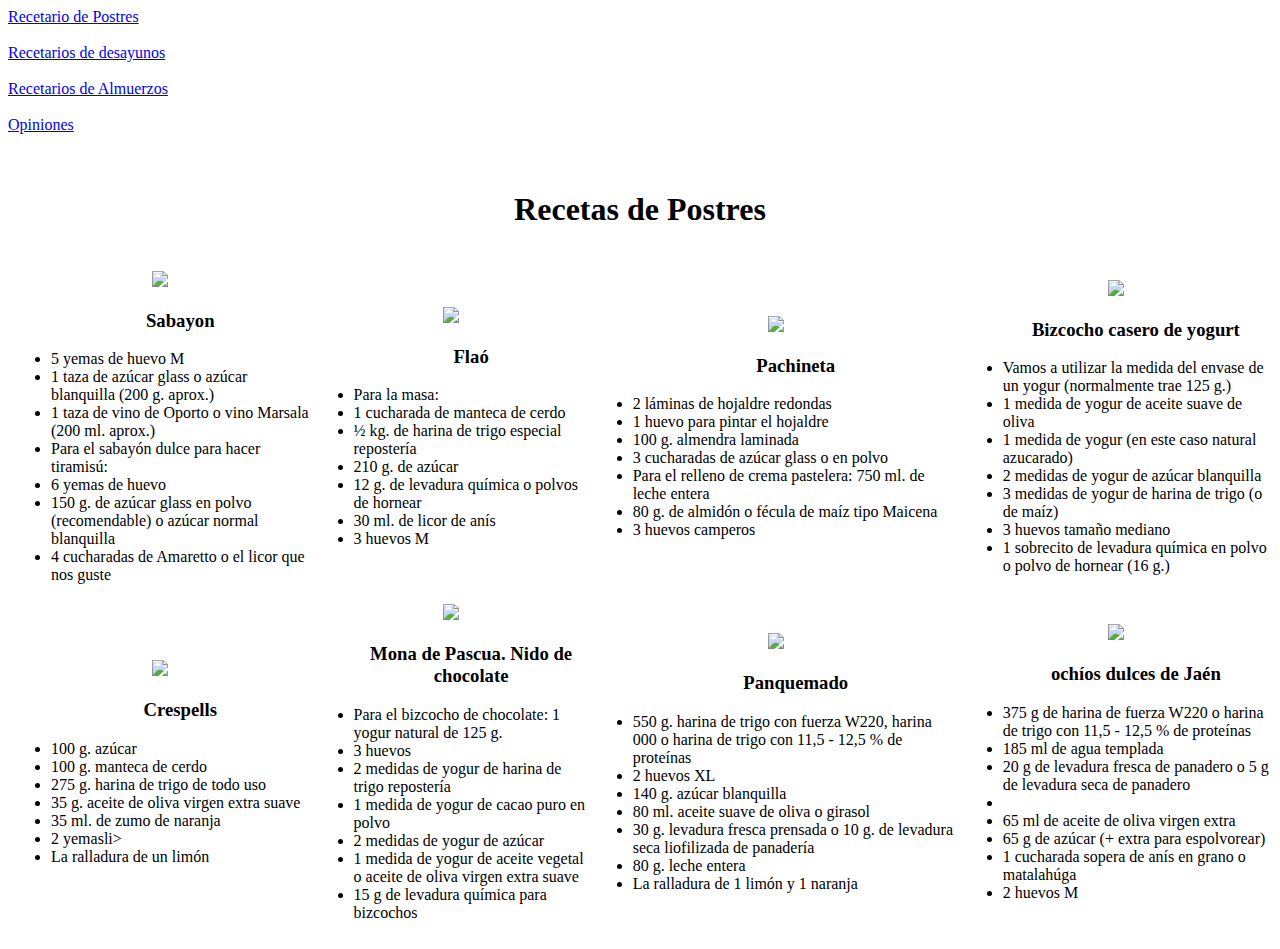
==== index.html @ f6457bfe "Create index.html" ====
<!DOCTYPE html>
<html>
<head>
	<title>inicio</title>
	<link rel="stylesheet" type="text/css" href="style.css">
	<nav class="navbar">
        <div class="nav-right">
            <li><a href="index.html">Recetario de Postres</a></li>&nbsp;&nbsp;
             <li><a href="desayunos.html">Recetarios de desayunos</a></li>&nbsp;&nbsp;
              <li><a href="almuerzos.html">Recetarios de Almuerzos</a></li>&nbsp;&nbsp;
            <li><a href="opiniones.html">Opiniones</a></li>&nbsp;&nbsp;
        </div>
    </nav>
</head>
<body>
	<br>
   <h1><center>Recetas de Postres</center></h1>
   <br>
   <table>
   	<tr>
   		<td><center><img src="uno.jpg"></center>
   			<ul>
   				<center><h3>Sabayon</h3></center>
   				<li>5 yemas de huevo M</li>
   				<li>1 taza de azúcar glass o azúcar blanquilla (200 g. aprox.)</li>
   				<li>1 taza de vino de Oporto o vino Marsala (200 ml. aprox.)</li>
                <li>Para el sabayón dulce para hacer tiramisú:</li>
                <li>6 yemas de huevo</li>
                <li>150 g. de azúcar glass en polvo (recomendable) o azúcar normal blanquilla</li>
                <li>4 cucharadas de Amaretto o el licor que nos guste</li>
             </ul>
   		</td>
   		<td><center><img src="dos.jpg"></center>
   			<ul>
   				<center><h3>Flaó</h3></center>
   				<li>Para la masa:</li>
   				<li>1 cucharada de manteca de cerdo</li>
                <li> ½ kg. de harina de trigo especial repostería</li>
                <li>210 g. de azúcar</li>
                <li>12 g. de levadura química o polvos de hornear</li>
                <li>30 ml. de licor de anís</li>
                <li>3 huevos M</li>
             </ul>
   		</td>
   		<td><center><img src="tres.jpg"></center>
   			<ul>
   				<center><h3>Pachineta</h3></center>
   				<li> 2 láminas de hojaldre redondas</li>
   				<li>1 huevo para pintar el hojaldre</li>
   				<li>100 g. almendra laminada</li>
                <li>3 cucharadas de azúcar glass o en polvo</li>
                <li>Para el relleno de crema pastelera: 750 ml. de leche entera</li>
                <li>80 g. de almidón o fécula de maíz tipo Maicena</li>
                <li>3 huevos camperos</li>
             </ul>
   		</td>
   		<td><center><img src="cuatro.jpg"></center>
   			<ul>
   				<center><h3>Bizcocho casero de yogurt</h3></center>
   				<li>Vamos a utilizar la medida del envase de un yogur (normalmente trae 125 g.)</li>
   				<li>1 medida de yogur de aceite suave de oliva</li>
   				<li>1 medida de yogur (en este caso natural azucarado)</li>
                <li>2 medidas de yogur de azúcar blanquilla</li>
                <li>3 medidas de yogur de harina de trigo (o de maíz)</li>
                <li>3 huevos tamaño mediano</li>
                <li>1 sobrecito de levadura química en polvo o polvo de hornear (16 g.)</li>
             </ul>
   		</td>
   	</tr>
   	<tr>
   		<td><center><img src="cinco.jpg"></center>
   			<ul>
   				<center><h3>Crespells</h3></center>
   				<li>100 g. azúcar</li>
   				<li>100 g. manteca de cerdo</li>
   				<li>275 g. harina de trigo de todo uso</li>
                <li>35 g. aceite de oliva virgen extra suave</li>
                <li>35 ml. de zumo de naranja</li>
                <li>2 yemasli>
                <li>La ralladura de un limón</li>
             </ul>
   		</td>
   		<td><center><img src="seis.jpg"></center>
   			<ul>
   				<center><h3>Mona de Pascua. Nido de chocolate</h3></center>
   				<li>Para el bizcocho de chocolate: 1 yogur natural de 125 g.</li>
   				<li>3 huevos</li>
   				<li>2 medidas de yogur de harina de trigo repostería</li>
                <li>1 medida de yogur de cacao puro en polvo</li>
                <li>2 medidas de yogur de azúcar</li>
                <li>1 medida de yogur de aceite vegetal o aceite de oliva virgen extra suave</li>
                <li>15 g de levadura química para bizcochos</li>
             </ul>
   		</td>
   		<td><center><img src="siete.jpg"></center>
   			<ul>
   				<center><h3>Panquemado</h3></center>
   				<li>550 g. harina de trigo con fuerza W220, harina 000 o harina de trigo con 11,5 - 12,5 % de proteínas</li>
   				<li>2 huevos XL</li>
   				<li>140 g. azúcar blanquilla</li>
                <li>80 ml. aceite suave de oliva o girasol</li>
                <li>30 g. levadura fresca prensada o 10 g. de levadura seca liofilizada de panadería</li>
                <li>80 g. leche entera</li>
                <li>La ralladura de 1 limón y 1 naranja</li>
             </ul>
   		</td>
   		<td><center><img src="ocho.jpg"></center>
   			<ul>
   				<center><h3>ochíos dulces de Jaén</h3></center>
   				<li>375 g de harina de fuerza W220 o harina de trigo con 11,5 - 12,5 % de proteínas</li>
   				<li>185 ml de agua templada</li>
   				<li>20 g de levadura fresca de panadero o 5 g de levadura seca de panadero<li>
                <li>65 ml de aceite de oliva virgen extra</li>
                <li>65 g de azúcar (+ extra para espolvorear)</li>
                <li>1 cucharada sopera de anís en grano o matalahúga</li>
                <li>2 huevos M</li>
             </ul>
   		</td>
   	</tr>
   </table>
</body>
</html>
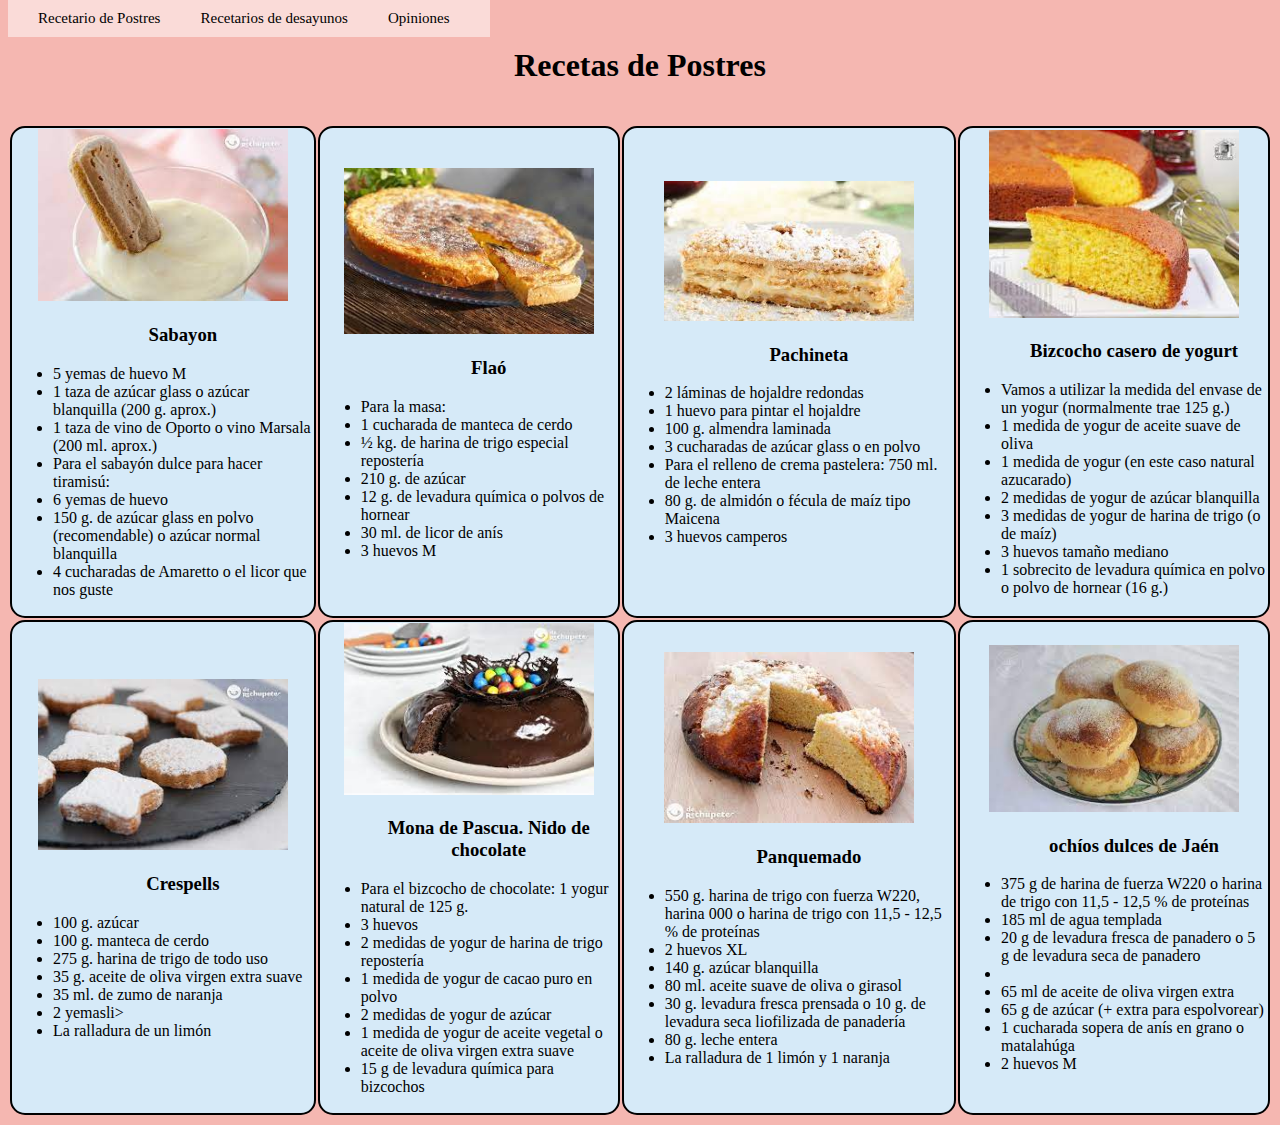
==== commit 9903d280: "Update index.html" ====
--- a/index.html
+++ b/index.html
@@ -7,7 +7,6 @@
         <div class="nav-right">
             <li><a href="index.html">Recetario de Postres</a></li>&nbsp;&nbsp;
              <li><a href="desayunos.html">Recetarios de desayunos</a></li>&nbsp;&nbsp;
-              <li><a href="almuerzos.html">Recetarios de Almuerzos</a></li>&nbsp;&nbsp;
             <li><a href="opiniones.html">Opiniones</a></li>&nbsp;&nbsp;
         </div>
     </nav>
--- a/style.css
+++ b/style.css
@@ -0,0 +1,62 @@
+img{
+	max-width: 250px;
+}
+td{
+	background-color: #D6EAF8 ;
+	border: 2px solid black;
+	border-radius: 15px;
+}
+body{
+	background-color: #F5B7B1;
+
+}
+h1{
+	font-family: serif;
+
+}
+td:hover{
+	filter:opacity(.6);
+	background-color: #FDEDEC  ;
+}
+.navbar{
+  display: flex;
+  background-color:#FADBD8;
+   position: fixed;
+    top: 0;
+    max-width: 100%;
+  font-size: 15px;
+}
+
+.nav-right{
+  text-align: right;
+  float:left;
+}
+
+.nav-right li {
+    display: inline;
+    float: left;
+    padding-left: 20px;
+  }
+
+  .nav-right li a {
+    display: block;
+    padding: 10px;
+    text-decoration: none;
+    color:black;
+  }
+
+  .nav-right  li ul {
+    list-style-type: none;
+    margin: 0;
+    padding: 10;
+    overflow: hidden;
+    background-color: white;
+  }
+
+  .nav-right li a:hover {
+    background-color: #FDEDEC  ;
+  }
+
+  .nav-right .active {
+    background-color: white;
+    }